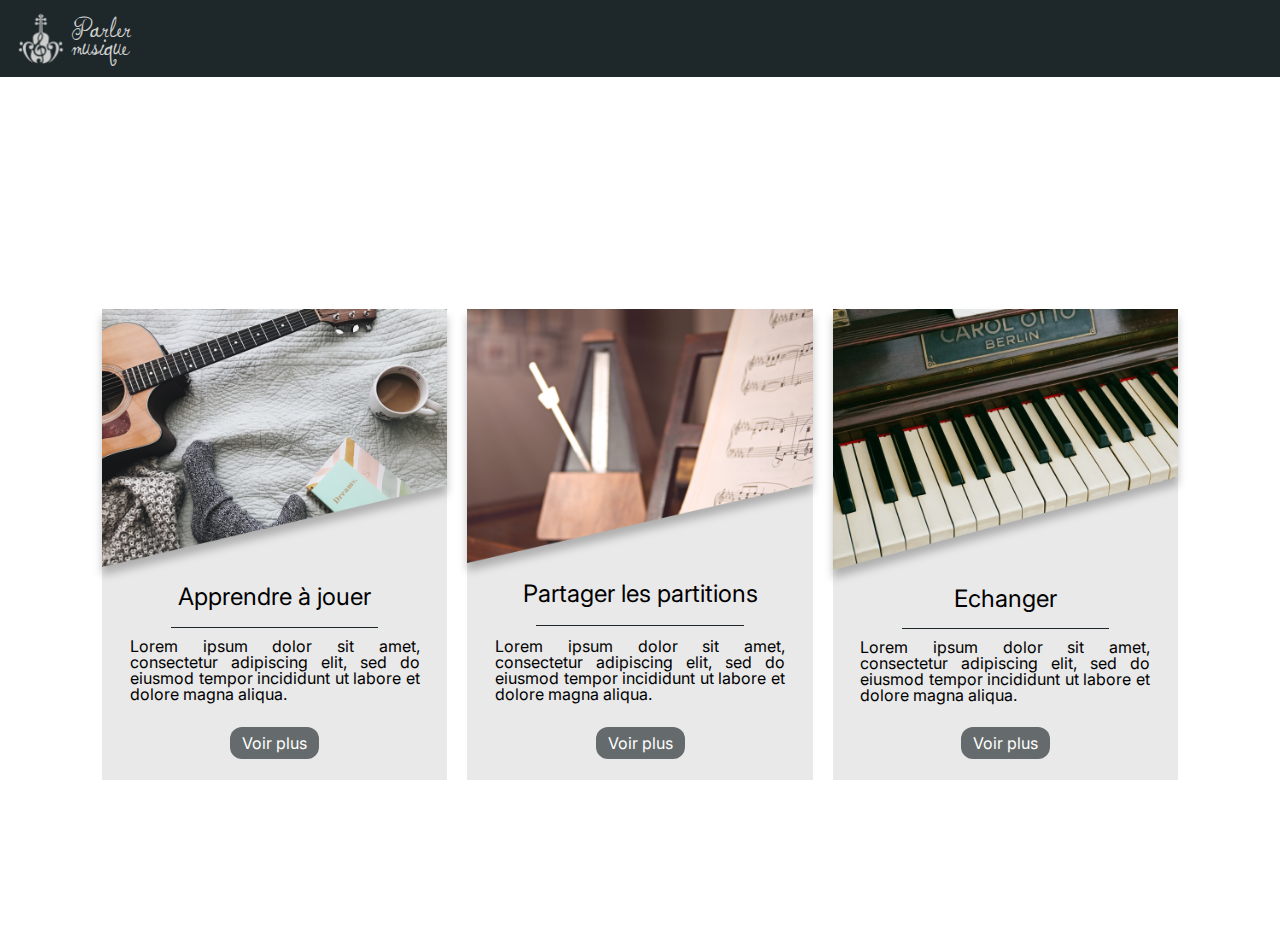
==== forum.html @ 17b9b745 "first part" ====
<!DOCTYPE html>
<html lang="fr">
  <head>
    <meta charset="UTF-8" />
    <meta http-equiv="X-UA-Compatible" content="IE=edge" />
    <meta name="viewport" content="width=device-width, initial-scale=1.0" />
    <link rel="preconnect" href="https://fonts.googleapis.com" />
    <link rel="preconnect" href="https://fonts.gstatic.com" crossorigin />
    <link
      href="https://fonts.googleapis.com/css2?family=Ingrid+Darling&display=swap"
      rel="stylesheet"
    />
    <link rel="preconnect" href="https://fonts.googleapis.com" />
    <link rel="preconnect" href="https://fonts.gstatic.com" crossorigin />
    <link
      href="https://fonts.googleapis.com/css2?family=Inter:wght@100;200;300;400;500;600;700&display=swap"
      rel="stylesheet"
    />
    <link rel="stylesheet" href="reset.css" />
    <link rel="stylesheet" href="styles.css" />
    <script src="forum.js" defer></script>
    <title>Forum</title>
  </head>
  <body>
    <header>
      <div id="header-container">
        <a href="index.html"><img id="logo" src="img/logo.png" alt="" /></a>
        <div>
          <p class="logo-text">Parler</p>
          <p class="logo-text">musique</p>
        </div>
      </div>
    </header>

    <section id="forum-wrapper">
      <div id="mobile-container">
      <div id="connect-text-container">
        <p class="connect-text">
          Bienvenue <span class="connect-text" id="name"></span>
        </p>
        <p class="connect-text">
          Nous sommes le <span class="connect-text" id="day"></span
          ><span class="connect-text" id="month"></span
          ><span class="connect-text" id="year"></span>
        </p>
        <p class="connect-text">
          Vous vous etes connecté à
          <span class="connect-text" id="heures"></span
          ><span class="connect-text" id="minutes"></span>
        </p>
      </div>
      <h1 class="forum-title">Découvrez notre forum</h1>
    </div>
      <div id="cards-container">
        <div class="card-container">
          <img class="img-card" src="img/img-card1.png" alt="" />
          <h3>Apprendre à jouer</h3>
          <div class="line"></div>
          <p class="text-card">
            Lorem ipsum dolor sit amet, consectetur adipiscing elit, sed do
            eiusmod tempor incididunt ut labore et dolore magna aliqua.
          </p>
          <div class="voir-btn-container">
            <a class="voir-btn" href="forum2.html">Voir plus</a>
          </div>
        </div>
        <div class="card-container">
          <img class="img-card" src="img/img-card2.png" alt="" />
          <h3>Partager les partitions</h3>
          <div class="line"></div>
          <p class="text-card">
            Lorem ipsum dolor sit amet, consectetur adipiscing elit, sed do
            eiusmod tempor incididunt ut labore et dolore magna aliqua.
          </p>
          <div class="voir-btn-container">
            <a class="voir-btn" href="">Voir plus</a>
          </div>
        </div>
        <div class="card-container">
          <img class="img-card" src="img/img-card3.png" alt="" />
          <h3>Echanger</h3>
          <div class="line"></div>
          <p class="text-card">
            Lorem ipsum dolor sit amet, consectetur adipiscing elit, sed do
            eiusmod tempor incididunt ut labore et dolore magna aliqua.
          </p>
          <div class="voir-btn-container">
            <a class="voir-btn" href="">Voir plus</a>
          </div>
        </div>
      </div>
    </section>
  </body>
</html>
---- styles.css ----
body {
    font-family: 'Inter', sans-serif;
}

.logo-text {
    font-family: 'Ingrid Darling', cursive;
    color: #CECECE;
    font-size: 32px;
    font-style: normal;
    font-weight: 400;
    line-height: 18px;
}

#logo {
    width: 62px;
}

#header-container {
    background-color: #1E282A;
    display: flex;
    justify-content: flex-start;
    align-items: center;
    padding: 6px 10px;
}

#mp-wrapper {
    background-image: url(img/img1.png);
    background-repeat: no-repeat;
    background-size: cover;
    padding: 16% 44% 16% 8%;
    display: flex;
    flex-direction: column;
    justify-content: center;
    align-items: center;
    gap: 45px;
}

h1 {
    font-size: 55px;
    font-style: normal;
    font-weight: 700;
    line-height: normal;
    text-align: center;
    color: white;
}

.btn-container {
    display: flex;
    gap: 10px;
}

.btn {
    border-radius: 20px;
    background: rgba(30, 40, 42, 0.65);
    padding: 12px;
}

.btn:hover {
    background: #1E282A;
}

a,
a:visited {
    text-decoration: none;
    color: white;
}

#form {
    display: flex;
    flex-direction: column;
    gap: 6px;
    width: 280px;
}

.form-container {
    margin: 10% 8% 8% 10%;
}

h2 {
    font-size: 30px;
    font-style: normal;
    font-weight: 500;
    line-height: normal;
    text-align: center;
    margin-bottom: 20px;
}

#img2, #img3{
    width: 45%;
    display: block;
}

#img2-mobile, #img3-mobile{
    display: none;
}

#form-wrapper{
    display: flex;
    justify-content: space-between;
    background-color: #E9E9E9;
}

#login-wrapper{
    display: flex;
    justify-content: space-between;
    background-color: #E9E9E9;
}

#firstNameError,
#firstNameMinLengthError,
#lastNameError,
#lastNameMinLenthError,
#emailError,
#passwordError,
#passwordErrorStyle,
#confirmPasswordError,
#confirmPasswordErrorSameText {
    display: none;
    font-size: 16px;
    color: red;
}

input{
    border: 1px solid white;
    border-radius: 8px;
    background: #FFF;
    font-size: 16px;
}

input:focus{
    outline: 1px solid #1E282A;;
    box-shadow: 0px 8px 10px 0px rgba(0, 0, 0, 0.30);
}

label{
    color: #444;
font-size: 16px;
font-style: normal;
font-weight: 400;
line-height: normal;
}

.btn-validate{
    border: none;
    border-radius: 8px;
background: rgba(30, 40, 42, 0.65);
color: white;
padding: 4px 0;
margin-top: 20px;
}
.btn-validate:hover, .voir-btn:hover{
    background: #1E282A;
}

.login-container{
    margin: 10% 14% 8% 0;
}

#forum-wrapper{
    background-image: url(img/img4.png);
    background-repeat: no-repeat;
    background-size: cover;
}

.img-card{
    width: 100%;
    filter: drop-shadow(0px 8px 4px rgba(0, 0, 0, 0.25));
}

#cards-container{
    display: flex;
    justify-content: space-between;
    gap: 20px;
    padding: 4% 8% 12% 8%;
}

.card-container{
    background-color: #E9E9E9;
    display: flex;
    flex-direction: column;
    justify-content: space-between;
    align-items: center;
    gap:10px;
}

h3{
    text-align: center;
    font-size: 24px;
font-style: normal;
font-weight: 400;
line-height: 38px;
}

.line{
    height: 1px;
    width: 60%;
    background-color: #1E282A;
}

#connect-text-container{
    display: flex;
    justify-content: space-between;
    font-size: 14px;
font-style: normal;
font-weight: 200;
line-height: 38px;
padding: 2% 2% 4% 2%;
}

.connect-text{
    color: white;
}

.voir-btn{
    border-radius: 12px;
background: rgba(30, 40, 42, 0.65);
padding: 8px 12px;
}

.voir-btn-container{
    display: flex;
    justify-content: flex-end;
    align-items: end;
    padding: 4% 0 6% 0;
}

.text-card{
    padding: 0 8%;
    text-align: justify;
}

#img5-wrapper{
    background-image: url(img/img5.png);
    background-repeat: no-repeat;
    background-size: cover;
    padding: 14% 24%;
}

h4{
    font-size: 55px;
font-style: normal;
font-weight: 500;
line-height: 38px;
    text-align: center;
    border-radius: 26px;
    background: rgba(255, 255, 255, 0.62);
    padding: 6%;
}

@media screen and (max-width: 600px) {
    #mp-wrapper {
        background-image: url(img/img1-mobile.png);
        padding: 10% 8% 58% 8%;

    }
    #form-wrapper{
        flex-direction: column-reverse;
    }

    #img2-mobile, #img3-mobile{
        display: block;
    }

    #img2, #img3{
        display: none;
    }

    #login-wrapper{
        flex-direction: column;
    }

    .login-container{
        margin: 10% 10% 20% 10%;
    } 
    
    .form-container {
        margin: 10%;
    }

    #form {
        width: 100%;
    }

    #connect-text-container, #cards-container{
        flex-direction: column;
    }

    #forum-wrapper {
        background-image: none;
    }
    #mobile-container{
        background-image: url(img/img4-mobile.png);
        background-repeat: no-repeat;
        background-size: cover;
    }

    .forum-title{
        padding: 20% 0 18% 0;
    }

    #cards-container{
        padding: 0;
        margin-top: 20px;
    }
}
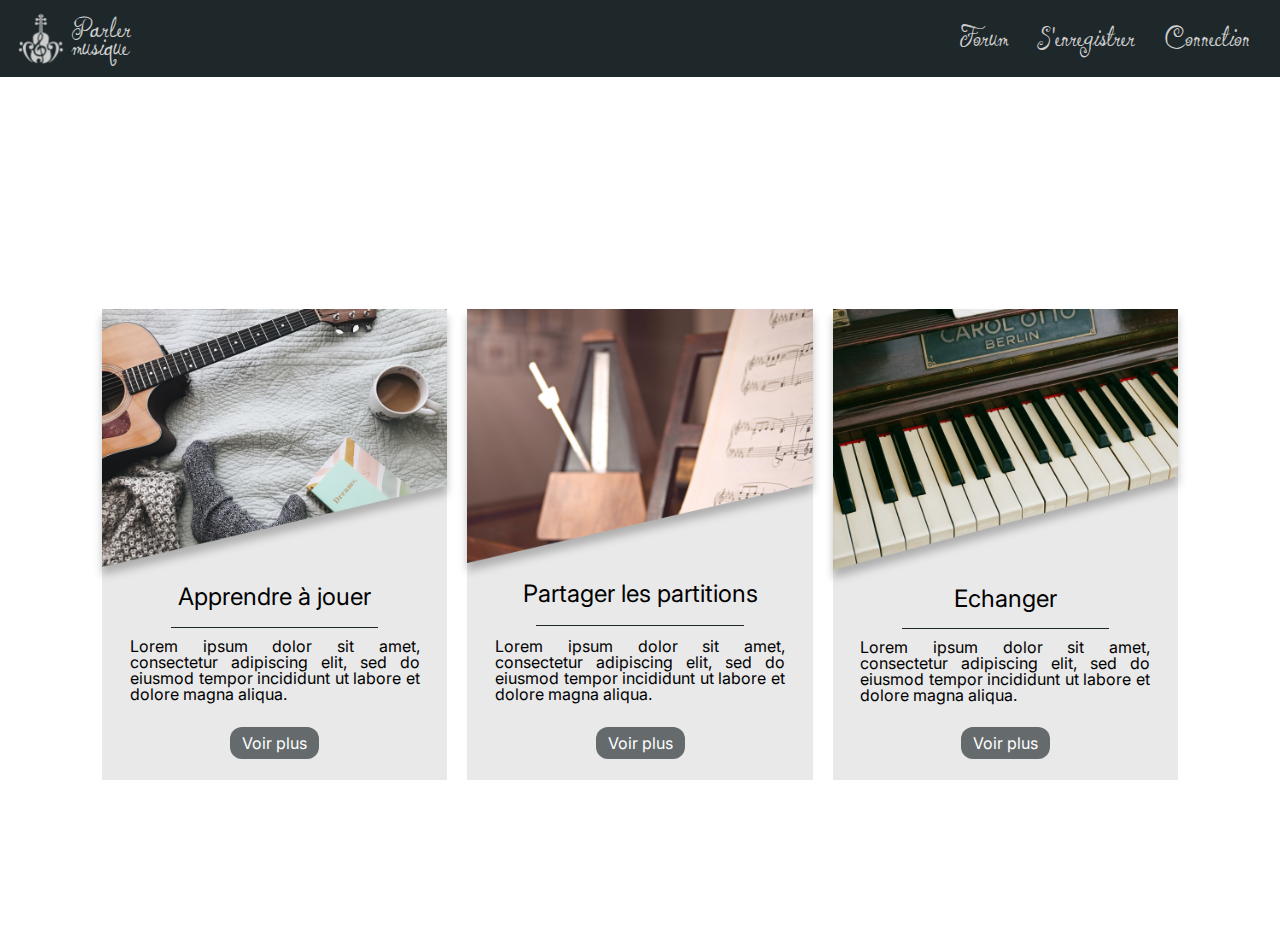
==== commit 546a0068: "modifications" ====
--- a/forum.html
+++ b/forum.html
@@ -23,6 +23,7 @@
   </head>
   <body>
     <header>
+      <div id="header">
       <div id="header-container">
         <a href="index.html"><img id="logo" src="img/logo.png" alt="" /></a>
         <div>
@@ -30,6 +31,12 @@
           <p class="logo-text">musique</p>
         </div>
       </div>
+      <div id="link-container">
+      <a href="forum.html" class="logo-text logo-text-link">Forum</a>
+      <a href="register.html" class="logo-text logo-text-link">S'enregistrer</a>
+      <a href="login.html" class="logo-text logo-text-link">Connection</a>
+    </div>
+    </div>
     </header>
 
     <section id="forum-wrapper">
--- a/styles.css
+++ b/styles.css
@@ -11,12 +11,29 @@
     line-height: 18px;
 }
 
+.logo-text-link:hover{
+    color: white;
+}
+
 #logo {
     width: 62px;
 }
 
+#header{
+    display: flex;
+    background-color: #1E282A;
+    justify-content: space-between;
+    align-items: center;
+}
+
+#link-container{
+    display: flex;
+    justify-content: space-between;
+    gap: 30px;
+    margin-right: 30px;
+}
+
 #header-container {
-    background-color: #1E282A;
     display: flex;
     justify-content: flex-start;
     align-items: center;
@@ -50,6 +67,7 @@
 }
 
 .btn {
+    border:none;
     border-radius: 20px;
     background: rgba(30, 40, 42, 0.65);
     padding: 12px;
@@ -247,6 +265,58 @@
     padding: 6%;
 }
 
+table, tr, td, th {
+    border: 1px solid #E9E9E9;
+}
+#table-container, #ajout-container{
+    margin: 4%;
+    display: flex;
+    flex-direction: column;
+    justify-content: space-between;
+    align-items: stretch;
+}
+
+#ajout-container{
+    gap: 20px;
+}
+
+th{
+    font-size: 20px;
+    font-weight: 500;
+    text-align: center;
+    padding: 10px;
+}
+
+td{
+    font-size: 20px;
+    font-weight: 200;
+    text-align: center;
+    padding: 10px;
+}
+
+h5{
+    font-size: 20px;
+    font-weight: 400;
+}
+
+.ajout-input{
+    background-color: #E9E9E9;
+    font-size: 20px;
+    padding: 6px;
+}
+
+#btn-ajout-container{
+    display: flex;
+    justify-content: flex-start;
+    align-items: flex-start;
+}
+
+.ajout-btn{
+    border-radius: 10px;
+    color: white;
+    font-size: 16px;
+}
+
 @media screen and (max-width: 600px) {
     #mp-wrapper {
         background-image: url(img/img1-mobile.png);
@@ -302,4 +372,4 @@
         padding: 0;
         margin-top: 20px;
     }
-}+}
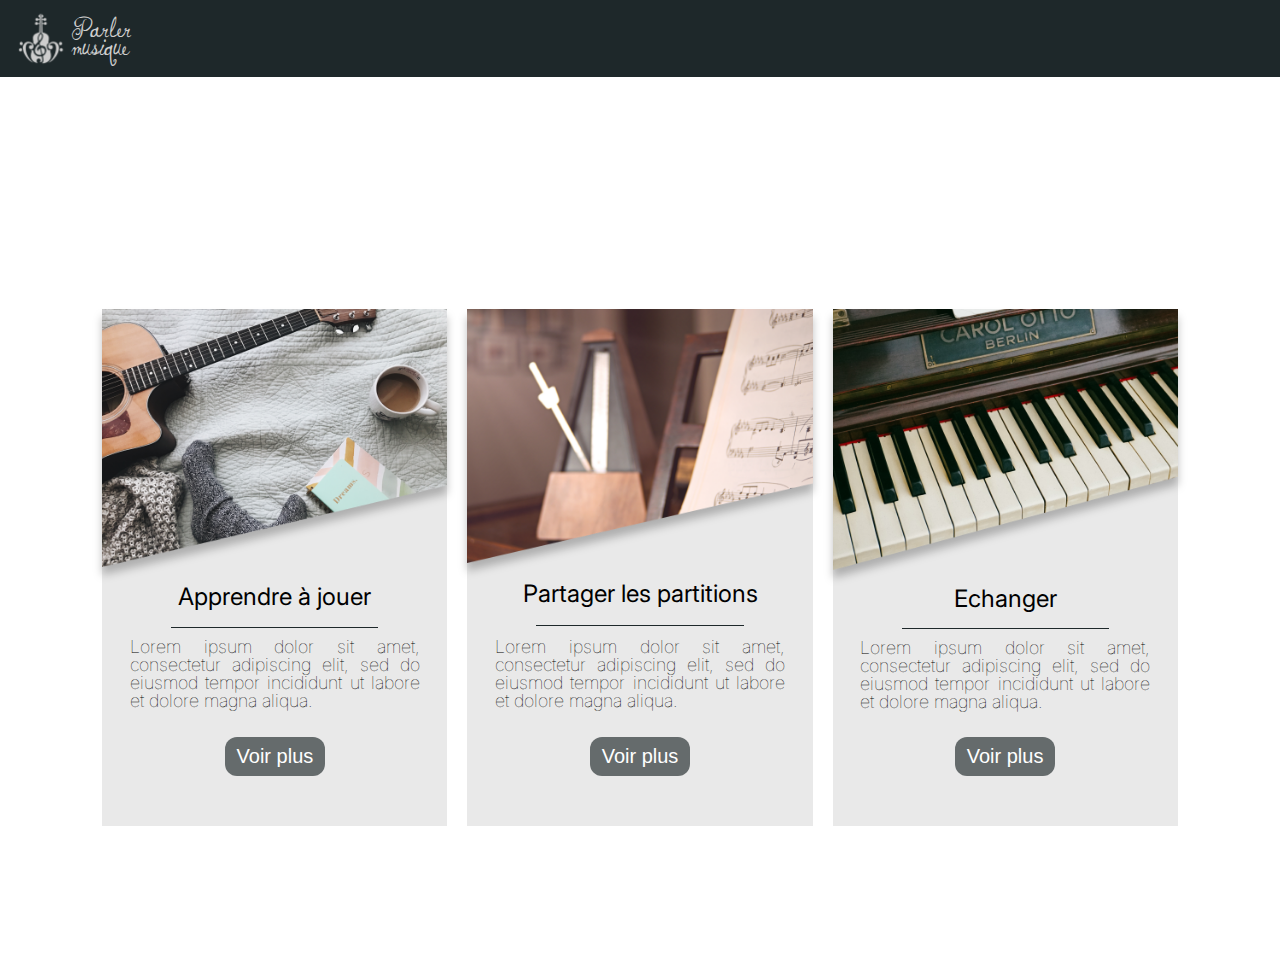
==== commit 5af5b75a: "modifications js" ====
--- a/forum.html
+++ b/forum.html
@@ -19,6 +19,7 @@
     <link rel="stylesheet" href="reset.css" />
     <link rel="stylesheet" href="styles.css" />
     <script src="forum.js" defer></script>
+    <script src="forum2.js" defer></script>
     <title>Forum</title>
   </head>
   <body>
@@ -31,11 +32,6 @@
           <p class="logo-text">musique</p>
         </div>
       </div>
-      <div id="link-container">
-      <a href="forum.html" class="logo-text logo-text-link">Forum</a>
-      <a href="register.html" class="logo-text logo-text-link">S'enregistrer</a>
-      <a href="login.html" class="logo-text logo-text-link">Connection</a>
-    </div>
     </div>
     </header>
 
@@ -51,7 +47,7 @@
           ><span class="connect-text" id="year"></span>
         </p>
         <p class="connect-text">
-          Vous vous etes connecté à
+          Vous vous êtes connecté à
           <span class="connect-text" id="heures"></span
           ><span class="connect-text" id="minutes"></span>
         </p>
@@ -68,7 +64,7 @@
             eiusmod tempor incididunt ut labore et dolore magna aliqua.
           </p>
           <div class="voir-btn-container">
-            <a class="voir-btn" href="forum2.html">Voir plus</a>
+            <button id="btn1" class="voir-btn" href="forum2.html">Voir plus</button>
           </div>
         </div>
         <div class="card-container">
@@ -80,7 +76,7 @@
             eiusmod tempor incididunt ut labore et dolore magna aliqua.
           </p>
           <div class="voir-btn-container">
-            <a class="voir-btn" href="">Voir plus</a>
+            <button id="btn2"  class="voir-btn" href="forum2.html">Voir plus</button>
           </div>
         </div>
         <div class="card-container">
@@ -92,10 +88,92 @@
             eiusmod tempor incididunt ut labore et dolore magna aliqua.
           </p>
           <div class="voir-btn-container">
-            <a class="voir-btn" href="">Voir plus</a>
+            <button id="btn3"  class="voir-btn" href="forum2.html">Voir plus</button>
           </div>
         </div>
       </div>
     </section>
+
+    <!-- Forum -->
+
+    <div id="forum" class="none">
+      <section id="img5">
+        <div>
+          <h4></h4>
+        </div>
+      </section>
+  
+      <section id="table-container" class="table-container">
+        <table>
+          <thead>
+            <tr>
+              <th>#</th>
+              <th>Sujet</th>
+              <th>Date de création</th>
+              <th>Auteur</th>
+              <th></th>
+            </tr>
+          </thead>
+          <tbody id="div-parent"></tbody>
+        </table>
+      </section>
+  
+      <section class="sujet-container none" id="sujet-container">
+        <table>
+          <thead>
+            <tr>
+              <th>Sujet</th>
+              <th>Auteur</th>
+              <th>Date de création</th>
+            </tr>
+          </thead>
+          <tbody>
+            <td class="th-text" id="sujet"></td>
+            <td class="th-text" id="auteur"></td>
+            <td class="th-text" id="comment"></td>
+          </tbody>
+        </table>
+      </section>
+  
+      <section id="new-message" class="new-message none">
+        <table>
+          <thead>
+            <tr>
+              <th>Message</th>
+              <th>Envoyé(e) par</th>
+            </tr>
+          </thead>
+          <tbody id="div-parent2"></tbody>
+        </table>
+      </section>
+  
+      <section id="ajout-container" class="ajout-container">
+        <h5>Titre du sujet</h5>
+        <input id="sujetInput" class="ajout-input" type="text" />
+        <div id="btn-ajout-container">
+          <button id="btnAjouter" class="btn ajout-btn">Ajouter</button>
+        </div>
+      </section>
+  
+      <section id="message-field" class="none">
+        <h5>Votre message:</h5>
+        <textarea
+          class="ajout-input"
+          name="message"
+          id="message"
+          cols="30"
+          rows="8"
+        ></textarea>
+        <div id="btn-ajout-container">
+          <button id="btnMessage" class="btn ajout-btn">Envoyer</button>
+        </div>
+      </section>
+
+    </div>
+
+
+
+
+
   </body>
 </html>
--- a/styles.css
+++ b/styles.css
@@ -71,10 +71,12 @@
     border-radius: 20px;
     background: rgba(30, 40, 42, 0.65);
     padding: 12px;
-}
-
-.btn:hover {
+    color: white;
+}
+
+.btn:hover,.btn-voir:hover {
     background: #1E282A;
+    cursor: pointer;
 }
 
 a,
@@ -239,16 +241,32 @@
     display: flex;
     justify-content: flex-end;
     align-items: end;
-    padding: 4% 0 6% 0;
+    padding: 4% 0 14% 0;
 }
 
 .text-card{
     padding: 0 8%;
     text-align: justify;
-}
-
-#img5-wrapper{
+    font-size: 18px;
+    font-style: normal;
+    font-weight: 100;
+}
+
+.img5-wrapper1{
     background-image: url(img/img5.png);
+    background-repeat: no-repeat;
+    background-size: cover;
+    padding: 14% 24%;
+}
+
+.img5-wrapper2{
+    background-image: url(img/img5-1.png);
+    background-repeat: no-repeat;
+    background-size: cover;
+    padding: 14% 24%;
+}
+.img5-wrapper3{
+    background-image: url(img/img5-2.png);
     background-repeat: no-repeat;
     background-size: cover;
     padding: 14% 24%;
@@ -268,7 +286,7 @@
 table, tr, td, th {
     border: 1px solid #E9E9E9;
 }
-#table-container, #ajout-container{
+.table-container, .ajout-container{
     margin: 4%;
     display: flex;
     flex-direction: column;
@@ -276,7 +294,7 @@
     align-items: stretch;
 }
 
-#ajout-container{
+.ajout-container{
     gap: 20px;
 }
 
@@ -315,6 +333,70 @@
     border-radius: 10px;
     color: white;
     font-size: 16px;
+}
+
+#message{
+    margin: 2% 0;
+}
+
+#message-field {
+    margin: 4%;
+}
+
+.th-text{
+    font-size: 20px;
+    font-weight: 200;
+    text-align: center;
+    padding: 10px;
+}
+
+.btn-voir{
+    width: 100%;
+    padding: 10%;
+    border:none;
+    border-radius: 12px;
+    background: rgba(30, 40, 42, 0.65);
+    color: white;
+    font-size: 20px;
+    font-weight: 200;
+}
+
+.voir-btn{
+    border:none;
+    border-radius: 12px;
+    background: rgba(30, 40, 42, 0.65);
+    color: white;
+    font-size: 20px;
+    font-weight: 200;
+    margin: 2px;
+}
+
+.sujet-container, .new-message{
+    margin:4%;
+    display: flex;
+    flex-direction: column;
+    justify-content: space-between;
+    align-items: stretch;
+}
+
+.none{
+    display: none;
+}
+
+.block{
+    display: block;
+}
+
+.block-stretch{
+    display: flex;
+    justify-content: stretch;
+}
+
+.block-message{
+    display: flex;
+    flex-direction: column;
+    justify-content: stretch;
+
 }
 
 @media screen and (max-width: 600px) {
@@ -372,4 +454,53 @@
         padding: 0;
         margin-top: 20px;
     }
-}
+
+    h4{
+        font-size: 34px;
+    }
+
+    th, td, .ajout-input{
+        font-size: 14px;
+    }
+
+    #ajout-container {
+        gap: 14px;
+    }
+
+    #table-container{
+        margin: 4% 4% 8% 4%;
+    }
+}
+
+
+@media only screen and (min-width: 601px) and (max-width: 768px){
+    #mp-wrapper{
+        padding: 16% 52% 16% 8%;
+    }
+    h3{
+    line-height: 26px;
+    }
+    h1{
+        font-size: 50px;
+    }
+    #cards-container{
+        padding: 4% 4% 12% 4%;
+    }
+
+    #img5-wrapper{
+        padding: 10% 15%;
+    }
+
+    #img2, #img3{
+        width: 54%;
+    }
+
+    .form-container {
+        margin: 7% 0% 8% 6%;
+    }
+
+
+    .login-container {
+    margin: 14% 6% 8% 0;
+    }
+}
